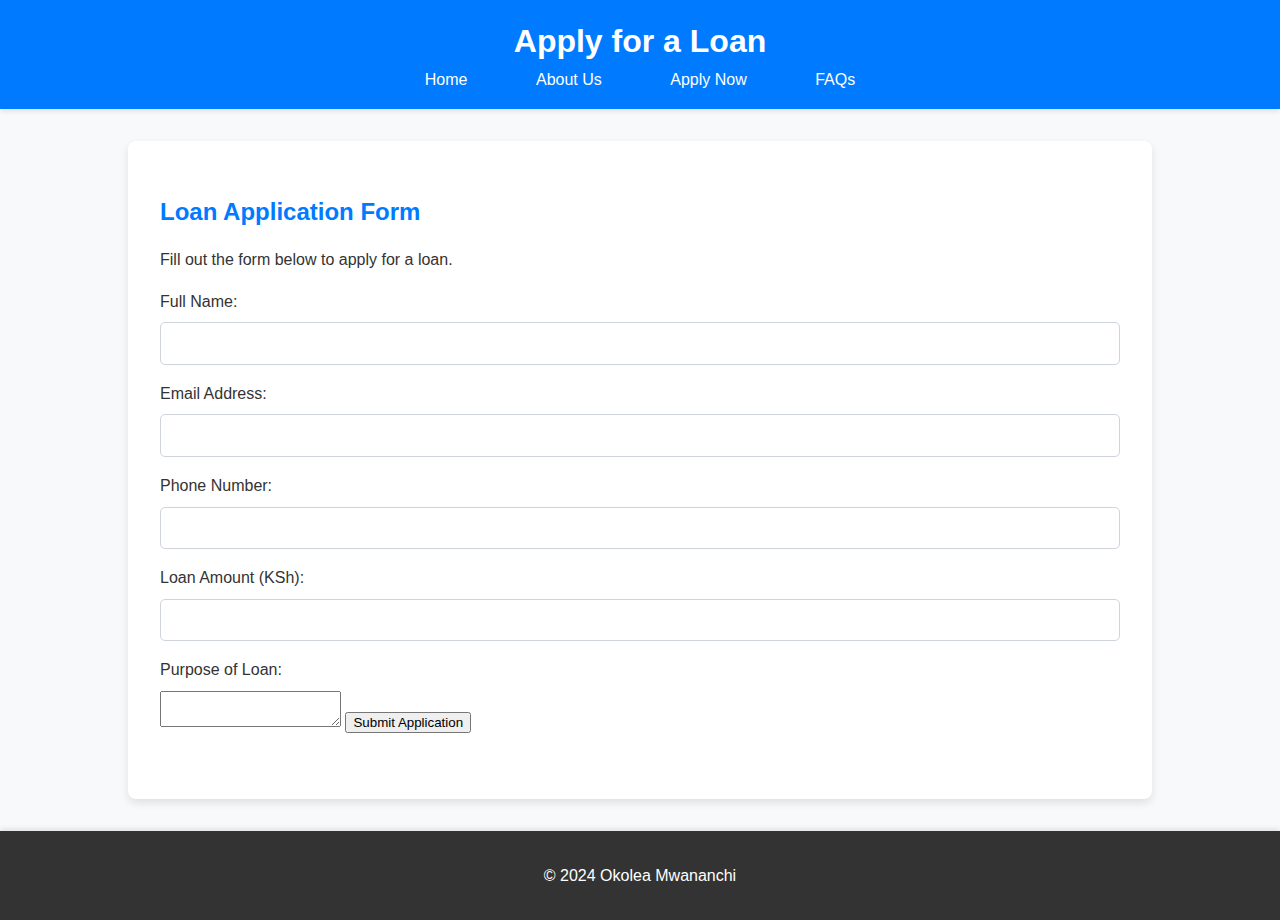
==== index.html @ 3347cb89 "Initial commit - Okolea loan website" ====
<!DOCTYPE html>
<html lang="en">
<head>
    <meta charset="UTF-8">
    <meta name="viewport" content="width=device-width, initial-scale=1.0">
    <title>Apply for a Loan - Okolea Mwananchi</title>
    <link rel="stylesheet" href="styles.css">
</head>
<body>
    <header>
        <h1>Apply for a Loan</h1>
        <nav>
            <ul>
                <li><a href="index.html">Home</a></li>
                <li><a href="about.html">About Us</a></li>
                <li><a href="application.html">Apply Now</a></li>
                <li><a href="faqs.html">FAQs</a></li>
            </ul>
        </nav>
    </header>

    <main>
        <section id="loan-application">
            <h2>Loan Application Form</h2>
            <p>Fill out the form below to apply for a loan.</p>
            <form name="loan-application" method="POST" data-netlify="true" data-netlify-honeypot="bot-field" action="thank_you.html">
                <input type="hidden" name="form-name" value="loan-application">
                
                <label for="name">Full Name:</label>
                <input type="text" id="name" name="name" required>
                
                <label for="email">Email Address:</label>
                <input type="email" id="email" name="email" required>
                
                <label for="phone">Phone Number:</label>
                <input type="tel" id="phone" name="phone" required>
                
                <label for="amount">Loan Amount (KSh):</label>
                <input type="number" id="amount" name="amount" required>
                
                <label for="purpose">Purpose of Loan:</label>
                <textarea id="purpose" name="purpose" required></textarea>
                
                <button type="submit">Submit Application</button>
            </form>
        </section>
    </main>
    
    <footer>
        <p>&copy; 2024 Okolea Mwananchi</p>
    </footer>
</body>
</html>
---- styles.css ----
/* Basic Styling */
body {
    font-family: 'Arial', sans-serif; /* Modern, clean font stack */
    margin: 0;
    line-height: 1.6;
    color: #333; /* Dark gray text for good contrast */
    background-color: #f8f9fa; /* Very light gray background */
}

a {
    text-decoration: none;
    color: #007bff; /* Primary blue color for links */
    transition: color 0.3s ease; /* Smooth color transition on hover */
}

a:hover {
    color: #0056b3; /* Darker blue on hover */
}

/* Header Styles */
header {
    background-color: #007bff;
    color: #fff;
    padding: 1rem 0;
    text-align: center; /* Center the header content */
    box-shadow: 0 2px 5px rgba(0, 0, 0, 0.1); /* Add a subtle shadow to the header */
}

header h1 {
    margin: 0;
    font-size: 2rem; /* Slightly larger heading */
    font-weight: 600; /* Slightly bolder heading */
}

nav ul {
    list-style: none;
    padding: 0;
    margin: 0;
}

nav li {
    display: inline;
    margin: 0 1rem;
}

nav a {
    color: #fff;
    padding: 0.5rem 1rem;
    border-radius: 5px; /* Rounded corners for navigation links */
    transition: background-color 0.3s ease; /* Smooth background transition */
    font-weight: 500; /* Slightly bolder navigation text */
}

nav a:hover {
    background-color: rgba(255, 255, 255, 0.2); /* Slightly transparent white on hover */
}

/* Main Content Styles */
main {
    padding: 2rem;
    max-width: 960px;
    margin: 2rem auto;
    background-color: #fff;
    box-shadow: 0 4px 8px rgba(0, 0, 0, 0.1); /* Softer, more subtle shadow */
    border-radius: 8px; /* Rounded corners for main content */
}

section {
    margin-bottom: 2rem;
}

h2 {
    color: #007bff;
    margin-bottom: 1rem;
    font-weight: 600; /* Bolder heading */
}

h3 {
    color: #343a40; /* Darker heading color */
    margin-bottom: 0.5rem;
    font-weight: 500;
}

/* Hero Section Styles */
#hero {
    text-align: center;
    padding: 4rem 0;
    background-color: #f0f0f0;
    border-radius: 8px 8px 0 0; /* Round only the top corners */
    background-image: url("hero-image.jpg"); /* Add a hero image */
    background-size: cover;
    background-position: center;
    color: #fff; /* White text for contrast against hero image */
    text-shadow: 2px 2px 4px rgba(0, 0, 0, 0.3); /* Add a text shadow for readability */
}

#hero h2 {
    font-size: 2.5rem;
    margin-bottom: 1rem;
}

#hero p {
    font-size: 1.2rem;
    margin-bottom: 2rem;
}

.cta-button {
    display: inline-block;
    background-color: #007bff;
    color: #fff;
    padding: 1rem 2rem;
    border-radius: 5px;
    transition: background-color 0.3s ease;
    font-weight: 500;
}

.cta-button:hover {
    background-color: #0056b3;
}

/* How It Works Section */
#how-it-works .step {
    display: flex; /* Use flexbox for layout */
    flex-direction: column; /* Stack elements vertically */
    align-items: center; /* Center content horizontally */
    text-align: center;
    padding: 2rem;
    margin: 1%;
    border-radius: 8px;
    box-shadow: 0 2px 4px rgba(0, 0, 0, 0.1);
    background-color: #fff; /* White background for steps */
    border: 1px solid #eee; /* Light gray border */
    transition: transform 0.2s ease; /* Smooth scaling on hover */
}

#how-it-works .step:hover {
    transform: scale(1.05); /* Slightly scale up on hover */
}

#how-it-works .step h3 {
    margin-bottom: 1rem;
}

/* Our Solutions Section */
.solution {
    display: flex; /* Use flexbox for layout */
    flex-direction: column; /* Stack elements vertically */
    align-items: center; /* Center content horizontally */
    text-align: center;
    padding: 2rem;
    margin: 1%;
    border-radius: 8px;
    box-shadow: 0 2px 4px rgba(0, 0, 0, 0.1);
    background-color: #fff; /* White background for steps */
    border: 1px solid #eee; /* Light gray border */
    transition: transform 0.2s ease; /* Smooth scaling on hover */
}

.solution:hover {
    transform: scale(1.05); /* Slightly scale up on hover */
}

.solution h3 {
    margin-bottom: 1rem;
}

/* Testimonials Section */
#testimonials {
    background-color: #f0f0f0;
    padding: 3rem 0;
    border-radius: 0 0 8px 8px; /* Round only the bottom corners */
}

.testimonial {
    margin-bottom: 1rem;
    padding: 1.5rem;
    background-color: #fff;
    border-radius: 8px;
    box-shadow: 0 2px 4px rgba(0, 0, 0, 0.1);
}

.testimonial p {
    font-style: italic;
}

/* Form Styles */
#loan-application label {
    display: block;
    margin-bottom: 0.5rem;
}

#loan-application input,
#loan-application select {
    width: 100%;
    padding: 0.8rem;
    margin-bottom: 1rem;
    border: 1px solid #ced4da; /* Light gray border */
    border-radius: 5px;
    box-sizing: border-box;
}

#loan-application input[type="submit"] {
    background-color: #007bff;
    color: #fff;
    padding: 1rem 2rem;
    border: none;
    border-radius: 5px;
    cursor: pointer;
    transition: background-color 0.3s ease;
    font-weight: 500;
}

#loan-application input[type="submit"]:hover {
    background-color: #0056b3;
}

/* Footer Styles */
footer {
    background-color: #333;
    color: #fff;
    padding: 1rem 0;
    text-align: center;
    box-shadow: 0 -2px 5px rgba(0, 0, 0, 0.1); /* Add a subtle shadow to the footer */
}

.footer-content {
    max-width: 960px;
    margin: 0 auto;
}

footer nav {
    margin-top: 1rem;
}

footer a {
    color: #fff;
    padding: 0 1rem;
    transition: color 0.3s ease;
}

footer a:hover {
    color: #eee; /* Lighter color on hover */
}

.social-media {
    margin-top: 1rem;
}

.social-media a {
    display: inline-block;
    margin: 0 0.5rem;
}

.social
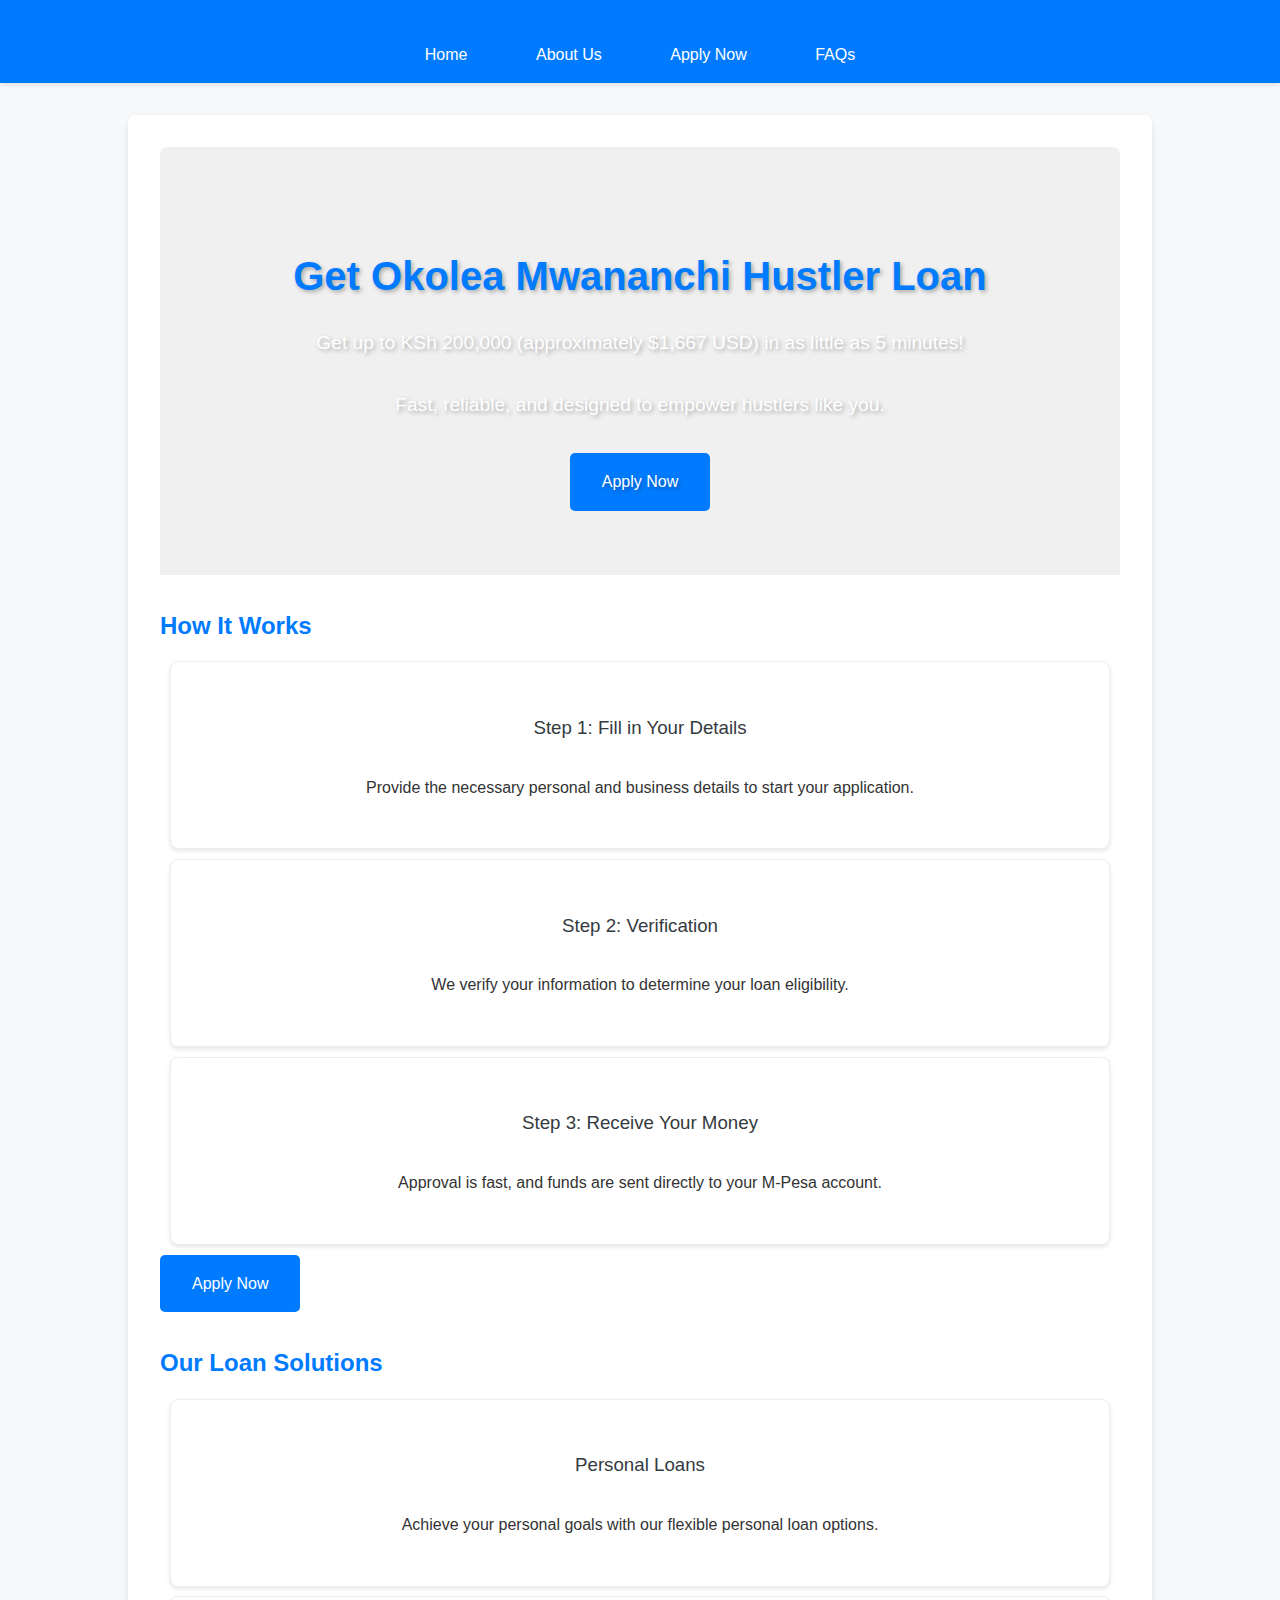
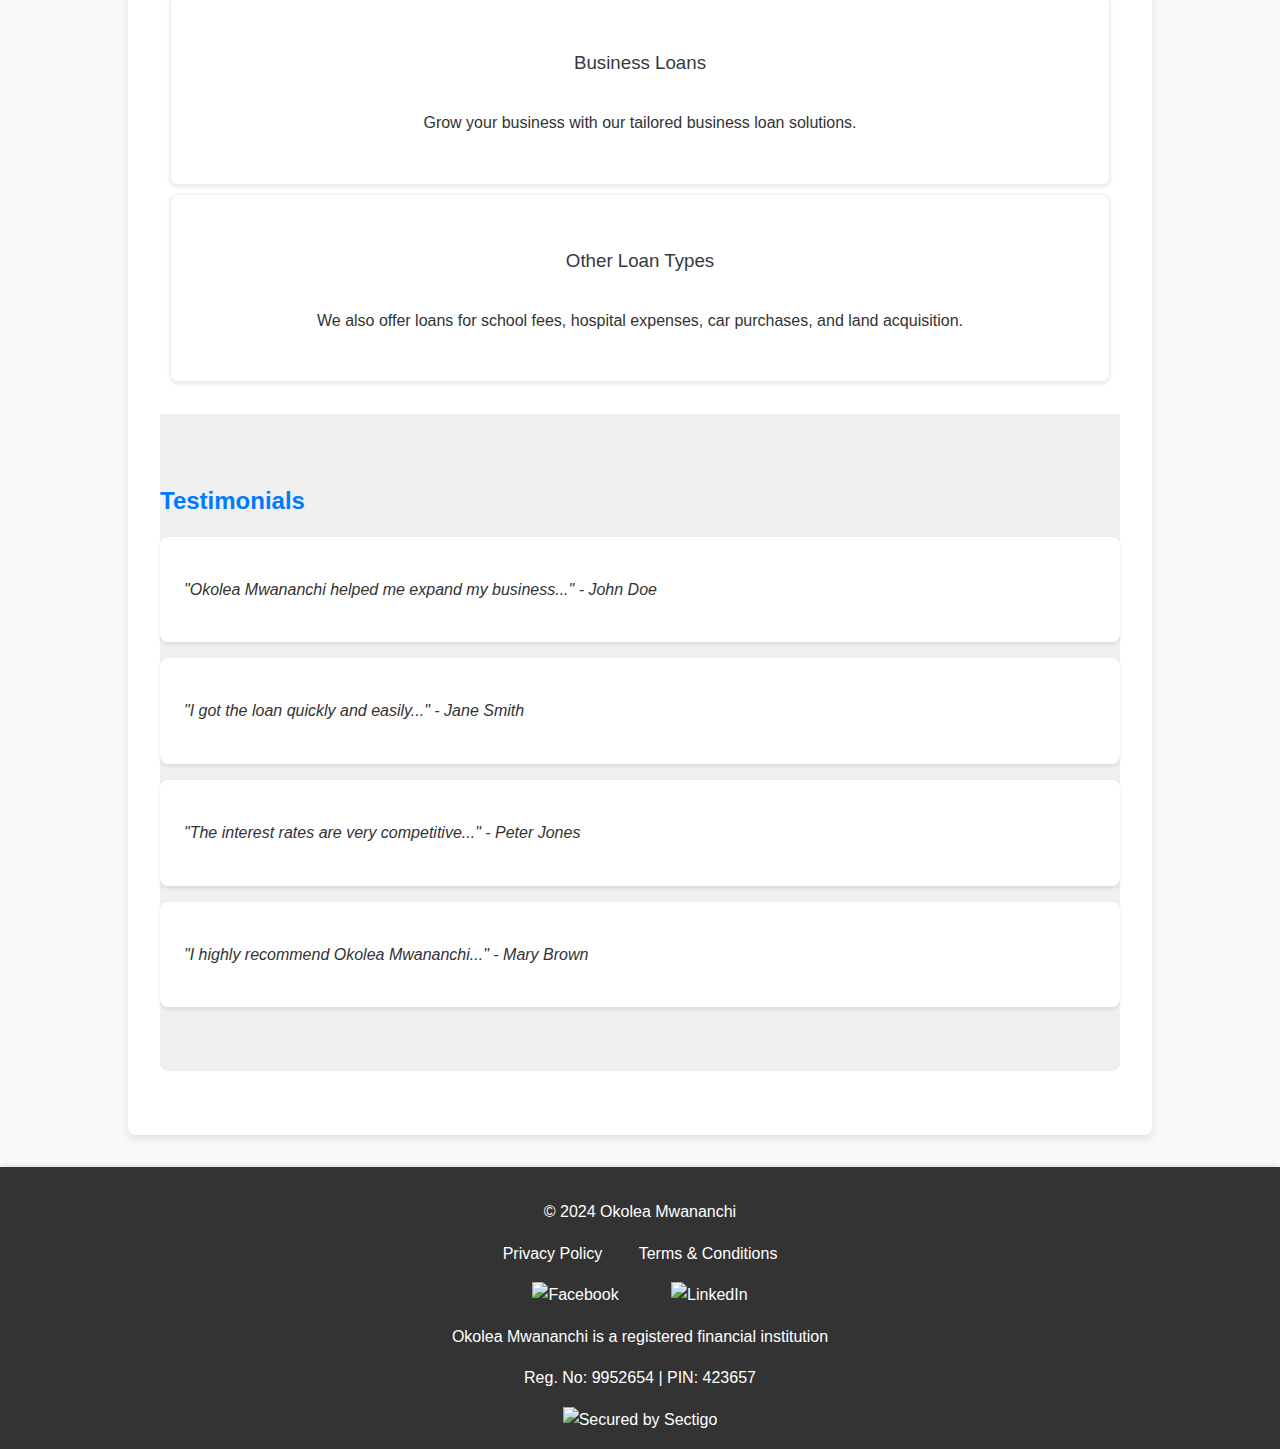
==== commit d615a025: "Updated all HTML files and added style.css" ====
--- a/index.html
+++ b/index.html
@@ -3,51 +3,114 @@
 <head>
     <meta charset="UTF-8">
     <meta name="viewport" content="width=device-width, initial-scale=1.0">
-    <title>Apply for a Loan - Okolea Mwananchi</title>
+    <title>Okolea Mwananchi Hustler Loan</title>
     <link rel="stylesheet" href="styles.css">
+    <link rel="preconnect" href="https://fonts.googleapis.com">
+    <link rel="preconnect" href="https://fonts.gstatic.com" crossorigin>
+    <link href="https://fonts.googleapis.com/css2?family=Poppins:wght@400;700&display=swap" rel="stylesheet">
 </head>
 <body>
     <header>
-        <h1>Apply for a Loan</h1>
-        <nav>
-            <ul>
-                <li><a href="index.html">Home</a></li>
-                <li><a href="about.html">About Us</a></li>
-                <li><a href="application.html">Apply Now</a></li>
-                <li><a href="faqs.html">FAQs</a></li>
-            </ul>
-        </nav>
+        <div class="container">  <a href="index.html" class="logo">Okolea Mwananchi</a> <nav>
+                <ul>
+                    <li><a href="index.html" class="active">Home</a></li> <li><a href="about.html">About Us</a></li>
+                    <li><a href="application.html">Apply Now</a></li>
+                    <li><a href="faqs.html">FAQs</a></li>
+                </ul>
+            </nav>
+        </div>
     </header>
 
     <main>
-        <section id="loan-application">
-            <h2>Loan Application Form</h2>
-            <p>Fill out the form below to apply for a loan.</p>
-            <form name="loan-application" method="POST" data-netlify="true" data-netlify-honeypot="bot-field" action="thank_you.html">
-                <input type="hidden" name="form-name" value="loan-application">
-                
-                <label for="name">Full Name:</label>
-                <input type="text" id="name" name="name" required>
-                
-                <label for="email">Email Address:</label>
-                <input type="email" id="email" name="email" required>
-                
-                <label for="phone">Phone Number:</label>
-                <input type="tel" id="phone" name="phone" required>
-                
-                <label for="amount">Loan Amount (KSh):</label>
-                <input type="number" id="amount" name="amount" required>
-                
-                <label for="purpose">Purpose of Loan:</label>
-                <textarea id="purpose" name="purpose" required></textarea>
-                
-                <button type="submit">Submit Application</button>
-            </form>
+        <section id="hero">
+            <div class="container">
+                <h2>Get Okolea Mwananchi Hustler Loan</h2>
+                <p>Get up to KSh 200,000 (approximately $1,667 USD) in as little as 5 minutes!</p>
+                <p>Fast, reliable, and designed to empower hustlers like you.</p>
+                <a href="application.html" class="cta-button">Apply Now</a>
+            </div>
+        </section>
+
+        <section id="how-it-works">
+            <div class="container">
+                <h2>How It Works</h2>
+                <div class="steps-container">  <div class="step">
+                        <h3>Step 1: Fill in Your Details</h3>
+                        <p>Provide the necessary personal and business details to start your application.</p>
+                    </div>
+                    <div class="step">
+                        <h3>Step 2: Verification</h3>
+                        <p>We verify your information to determine your loan eligibility.</p>
+                    </div>
+                    <div class="step">
+                        <h3>Step 3: Receive Your Money</h3>
+                        <p>Approval is fast, and funds are sent directly to your M-Pesa account.</p>
+                    </div>
+                </div>
+                <a href="application.html" class="cta-button">Apply Now</a>
+            </div>
+        </section>
+
+        <section id="our-solutions">
+            <div class="container">
+                <h2>Our Loan Solutions</h2>
+                <div class="solutions-container">  <div class="solution">
+                        <h3>Personal Loans</h3>
+                        <p>Achieve your personal goals with our flexible personal loan options.</p>
+                    </div>
+                    <div class="solution">
+                        <h3>Business Loans</h3>
+                        <p>Grow your business with our tailored business loan solutions.</p>
+                    </div>
+                    <div class="solution">
+                        <h3>Other Loan Types</h3>
+                        <p>We also offer loans for school fees, hospital expenses, car purchases, and land acquisition.</p>
+                    </div>
+                </div>
+            </div>
+        </section>
+
+        <section id="testimonials">
+            <div class="container">
+                <h2>Testimonials</h2>
+                <div class="testimonials-container">  <div class="testimonial">
+                        <p>"Okolea Mwananchi helped me expand my business..." - John Doe</p>
+                    </div>
+                    <div class="testimonial">
+                        <p>"I got the loan quickly and easily..." - Jane Smith</p>
+                    </div>
+                    <div class="testimonial">
+                        <p>"The interest rates are very competitive..." - Peter Jones</p>
+                    </div>
+                    <div class="testimonial">
+                        <p>"I highly recommend Okolea Mwananchi..." - Mary Brown</p>
+                    </div>
+                </div>
+            </div>
         </section>
     </main>
-    
+
     <footer>
-        <p>&copy; 2024 Okolea Mwananchi</p>
+        <div class="container">
+            <div class="footer-content">
+                <p>&copy; 2024 Okolea Mwananchi</p>
+                <nav>
+                    <a href="privacy.html">Privacy Policy</a>
+                    <a href="terms.html">Terms & Conditions</a>
+                </nav>
+                <div class="social-media">
+                    <a href="#"><img src="facebook-icon.png" alt="Facebook"></a>
+                    <a href="#"><img src="linkedin-icon.png" alt="LinkedIn"></a>
+                </div>
+                <div class="company-info">
+                    <p>Okolea Mwananchi is a registered financial institution</p>
+                    <p>Reg. No: 9952654 | PIN: 423657</p>
+                </div>
+            </div>
+            <div class="secured-by">
+                <img src="sectigo-badge.png" alt="Secured by Sectigo">
+            </div>
+        </div>
     </footer>
 </body>
 </html>
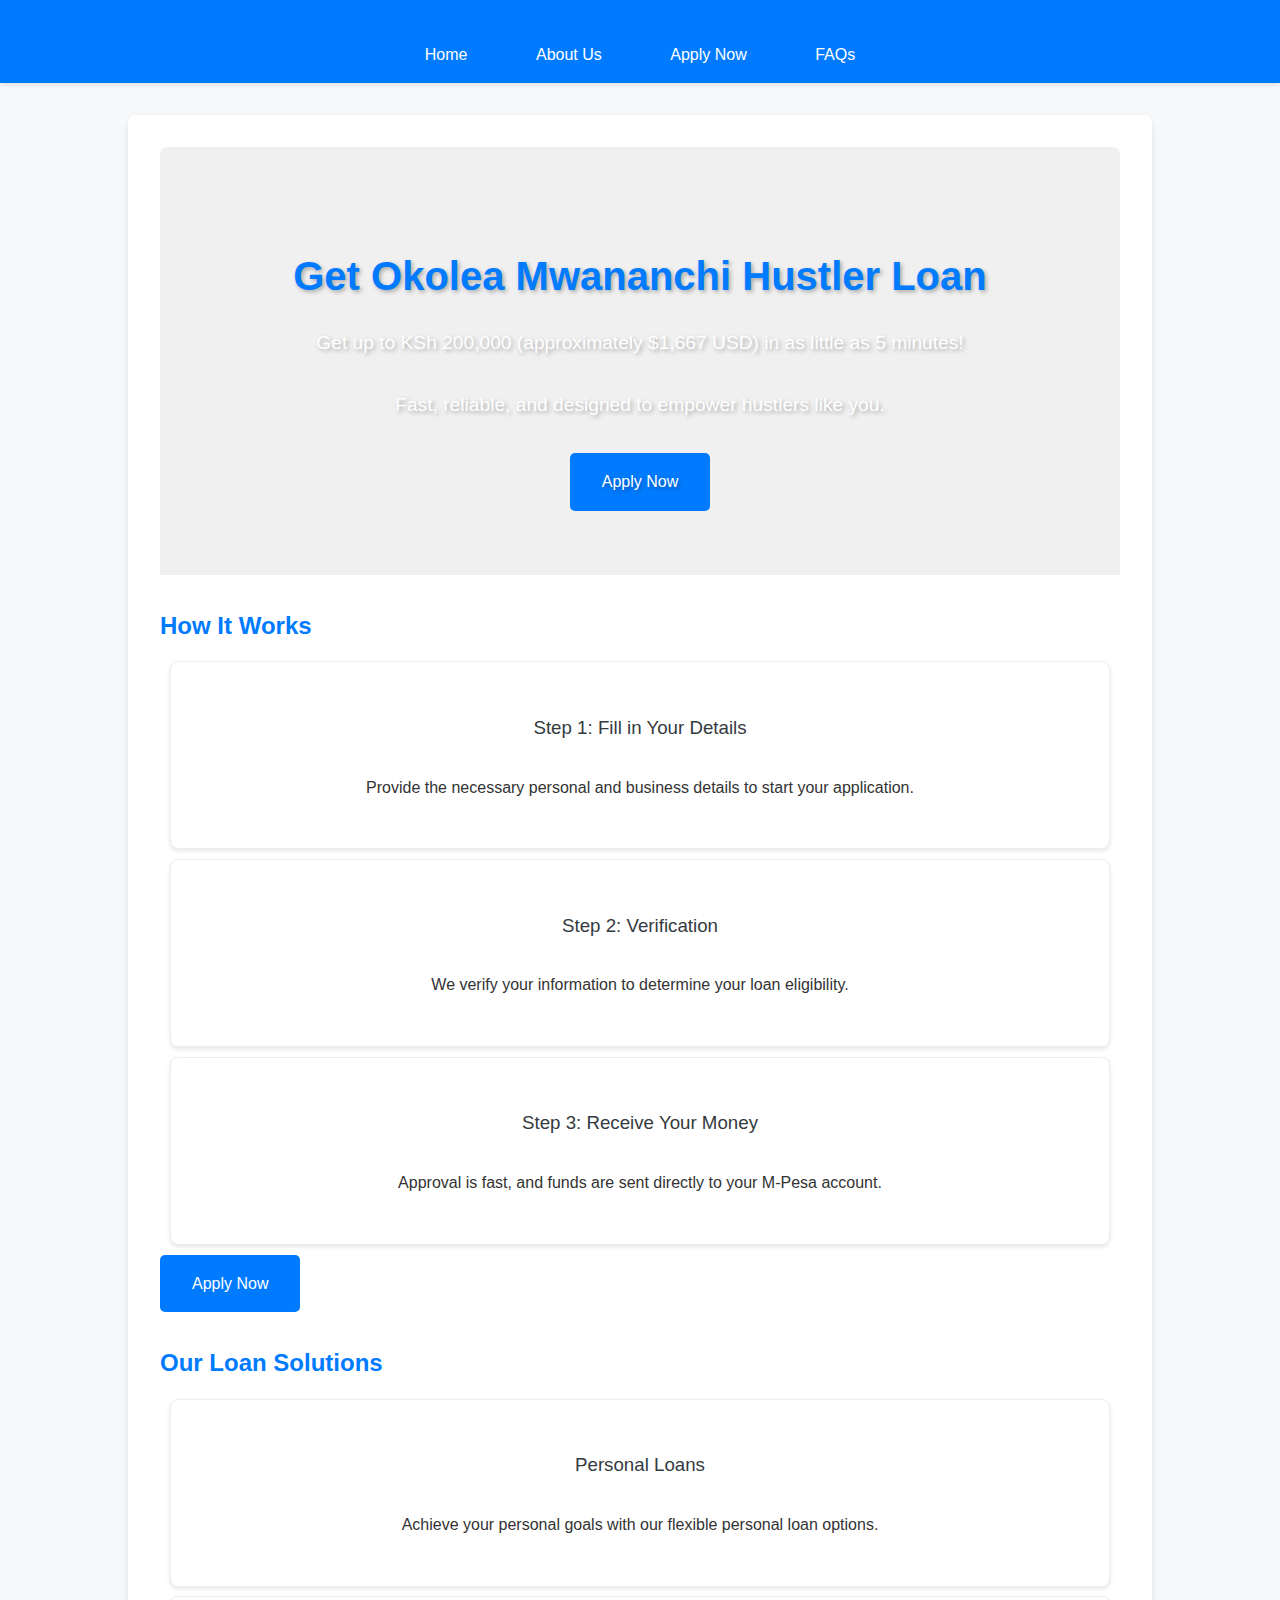
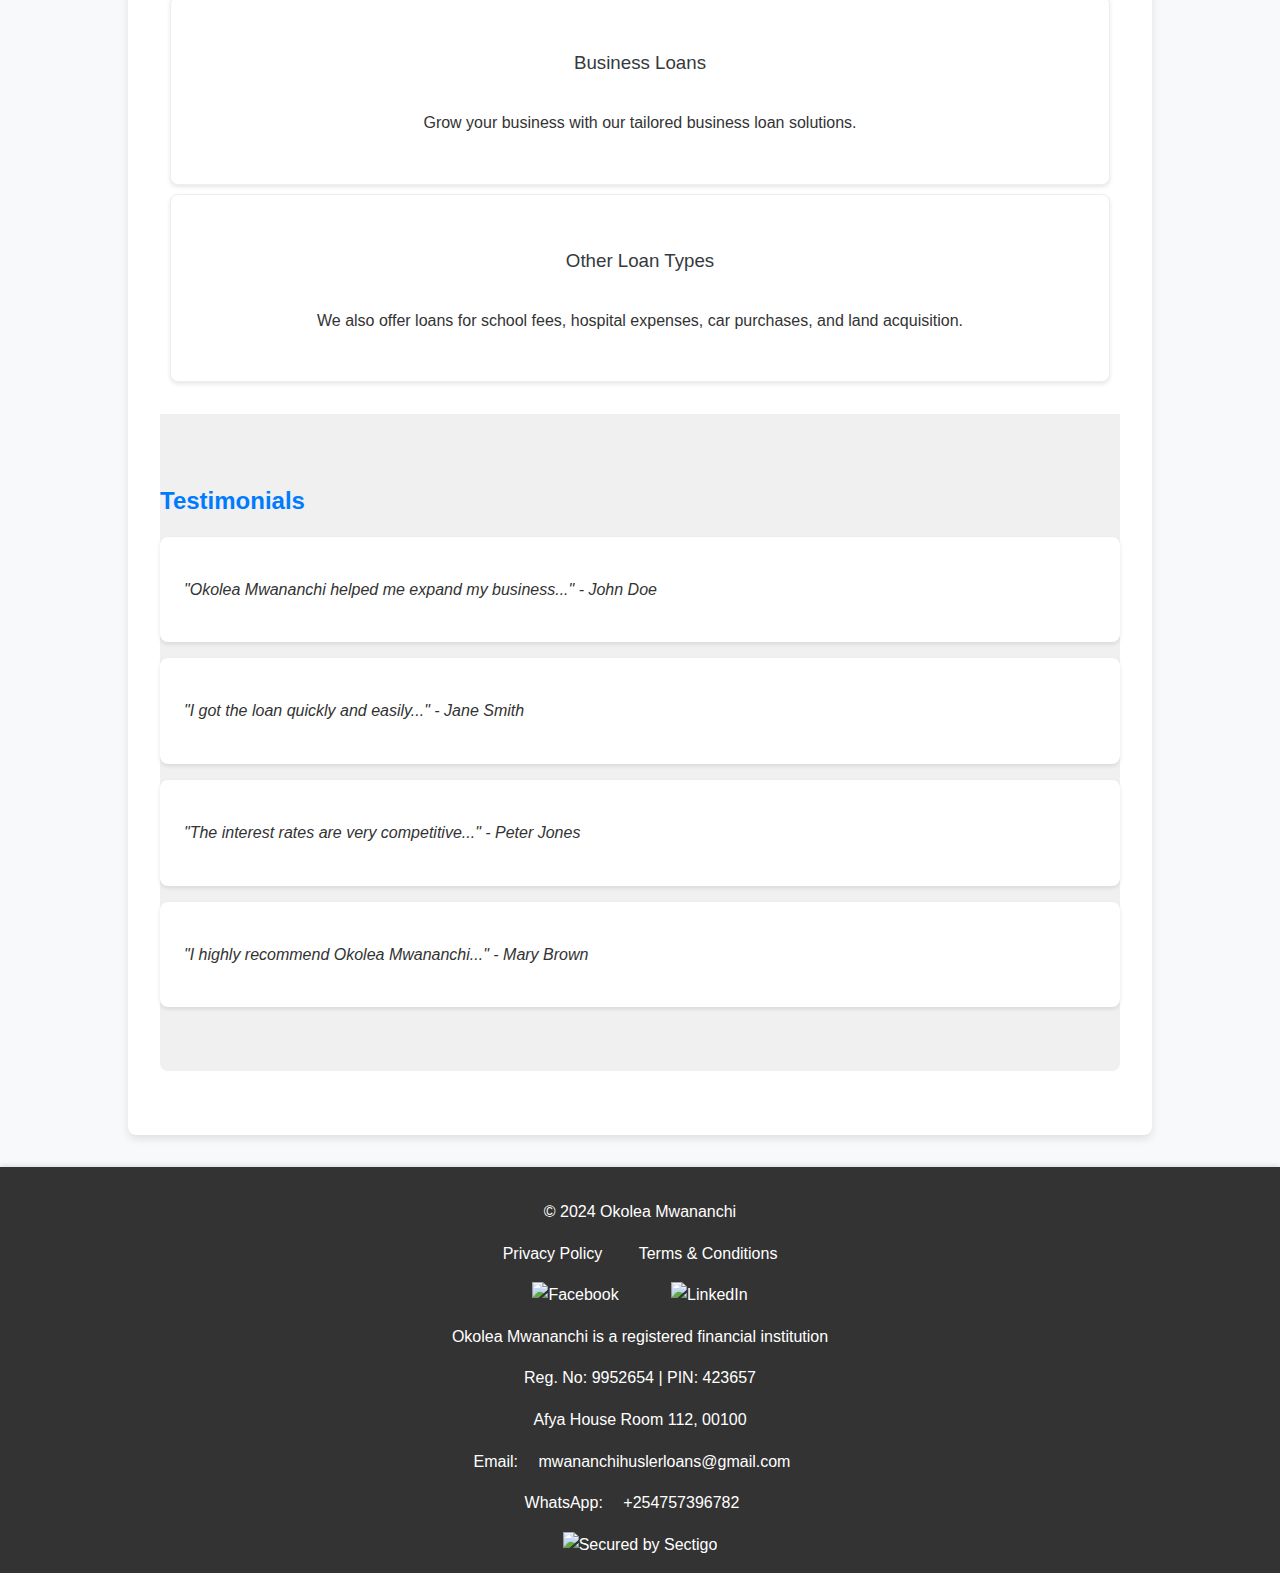
==== commit 8d14b511: "Updated website with Nairobi address, FAQs, and styling improvements" ====
--- a/index.html
+++ b/index.html
@@ -11,9 +11,12 @@
 </head>
 <body>
     <header>
-        <div class="container">  <a href="index.html" class="logo">Okolea Mwananchi</a> <nav>
+        <div class="container">
+            <a href="index.html" class="logo">Okolea Mwananchi</a>
+            <nav>
                 <ul>
-                    <li><a href="index.html" class="active">Home</a></li> <li><a href="about.html">About Us</a></li>
+                    <li><a href="index.html" class="active">Home</a></li>
+                    <li><a href="about.html">About Us</a></li>
                     <li><a href="application.html">Apply Now</a></li>
                     <li><a href="faqs.html">FAQs</a></li>
                 </ul>
@@ -34,7 +37,8 @@
         <section id="how-it-works">
             <div class="container">
                 <h2>How It Works</h2>
-                <div class="steps-container">  <div class="step">
+                <div class="steps-container">
+                    <div class="step">
                         <h3>Step 1: Fill in Your Details</h3>
                         <p>Provide the necessary personal and business details to start your application.</p>
                     </div>
@@ -54,7 +58,8 @@
         <section id="our-solutions">
             <div class="container">
                 <h2>Our Loan Solutions</h2>
-                <div class="solutions-container">  <div class="solution">
+                <div class="solutions-container">
+                    <div class="solution">
                         <h3>Personal Loans</h3>
                         <p>Achieve your personal goals with our flexible personal loan options.</p>
                     </div>
@@ -73,7 +78,8 @@
         <section id="testimonials">
             <div class="container">
                 <h2>Testimonials</h2>
-                <div class="testimonials-container">  <div class="testimonial">
+                <div class="testimonials-container">
+                    <div class="testimonial">
                         <p>"Okolea Mwananchi helped me expand my business..." - John Doe</p>
                     </div>
                     <div class="testimonial">
@@ -105,6 +111,9 @@
                 <div class="company-info">
                     <p>Okolea Mwananchi is a registered financial institution</p>
                     <p>Reg. No: 9952654 | PIN: 423657</p>
+                    <p class="nairobi-address">Afya House Room 112, 00100</p>
+                    <p>Email: <a href="mailto:mwananchihuslerloans@gmail.com">mwananchihuslerloans@gmail.com</a></p>
+                    <p>WhatsApp: <a href="https://wa.me/254757396782">+254757396782</a></p>
                 </div>
             </div>
             <div class="secured-by">
